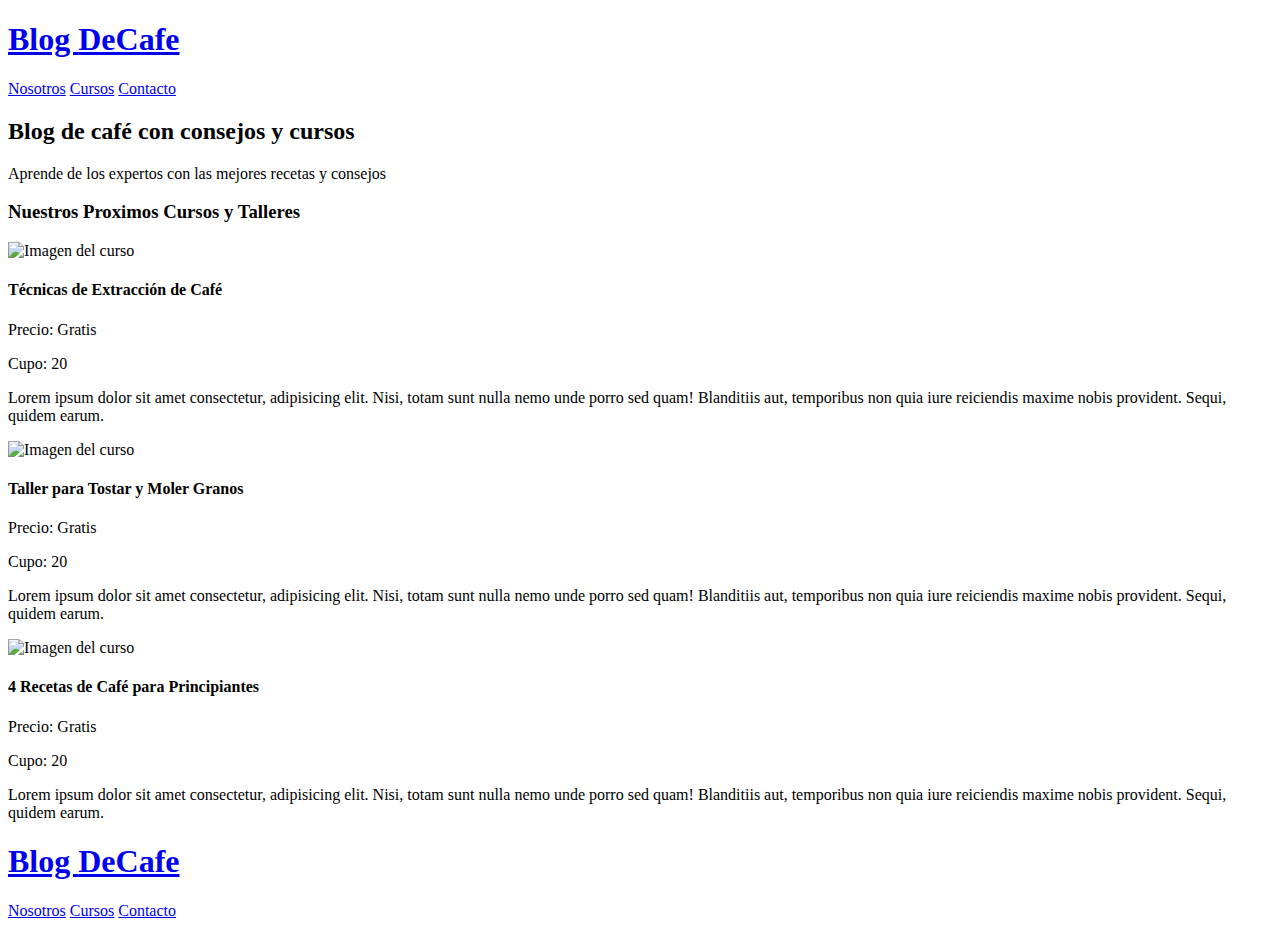
==== cursos.html @ 71fdd53b "Initial commit" ====
<!DOCTYPE html>
<html lang="en">
<head>
    <meta charset="UTF-8">
    <meta name="viewport" content="width=device-width, initial-scale=1.0">
    <title>BlogDeCafé</title>
    <link rel="stylesheet" href="css/normalize.css"> 
    <link href="https://fonts.googleapis.com/css2? family=Open+Sans&family=PT+Sans:wght@400;700&
    display=swap" rel="stylesheet">
    <link rel="stylesheet" href="css/style.css"> 
</head>
<body>
       <header class="header">

        <div class="contenedor">
            <div class="barra">
                <a class="logo" href="index.html">
                    <h1 class="logo__nombre 
                    no-margin centrar-texto">Blog <span 
                    class="logo__bold">DeCafe</span></h1>
                </a>

                <nav class="navegacion">
                    <a href="nosotros.html" class="navegacion__enlace">Nosotros</a>
                    <a href="cursos.html" class="navegacion__enlace">Cursos</a>
                    <a href="contacto.html" class="navegacion__enlace">Contacto</a>

                </nav>
            </div>
        </div>

          <div class="header__texto">
            <h2 class="no-margin">Blog de café con consejos y cursos</h2>
            <p class="no-margin">Aprende de los expertos con las mejores recetas y consejos</p>
          </div>
       </header>
    <main class="contenedor">
       <h3 class="centrar-texto">Nuestros Proximos Cursos y Talleres</h3>

       <div class="curso">
        <div class="curso__imagen">
        <img src="img/curso1.jpg" alt="Imagen del curso">
        </div>

       <div class="curso__informacion">
        <h4 class="no-margin">Técnicas de Extracción de Café</h4>
            <p class="curso__label">Precio:
            <span class="widget-curso__info">Gratis</span>
            </p>
    
            <p class="curso__label">Cupo:
                <span class="curso__info">20</span>
                </p>

            <p class="curso__descripcion">
                Lorem ipsum dolor sit amet consectetur, adipisicing elit. 
                Nisi, totam sunt nulla nemo unde porro sed quam! Blanditiis aut, 
                temporibus non quia iure reiciendis maxime nobis provident. Sequi, 
                quidem earum.
            </p>
       </div> <!--.curso-informacion-->

       </div> <!--.curso-->

       <div class="curso">
        <div class="curso__imagen">
        <img src="img/curso2.jpg" alt="Imagen del curso">
        </div>

       <div class="curso__informacion">
        <h4 class="no-margin">Taller para Tostar y Moler Granos</h4>
            <p class="curso__label">Precio:
            <span class="widget-curso__info">Gratis</span>
            </p>
    
            <p class="curso__label">Cupo:
                <span class="curso__info">20</span>
                </p>

            <p class="curso__descripcion">
                Lorem ipsum dolor sit amet consectetur, adipisicing elit. 
                Nisi, totam sunt nulla nemo unde porro sed quam! Blanditiis aut, 
                temporibus non quia iure reiciendis maxime nobis provident. Sequi, 
                quidem earum.
            </p>
       </div> <!--.curso-informacion-->

       </div> <!--.curso-->

       <div class="curso">
        <div class="curso__imagen">
        <img src="img/curso3.jpg" alt="Imagen del curso">
        </div>

       <div class="curso__informacion">
        <h4 class="no-margin">4 Recetas de Café para Principiantes</h4>
            <p class="curso__label">Precio:
            <span class="widget-curso__info">Gratis</span>
            </p>
    
            <p class="curso__label">Cupo:
                <span class="curso__info">20</span>
                </p>

            <p class="curso__descripcion">
                Lorem ipsum dolor sit amet consectetur, adipisicing elit. 
                Nisi, totam sunt nulla nemo unde porro sed quam! Blanditiis aut, 
                temporibus non quia iure reiciendis maxime nobis provident. Sequi, 
                quidem earum.
            </p>
       </div> <!--.curso-informacion-->

       </div> <!--.curso-->

    

    </main>

    <footer class="footer">
        <div class="contenedor">
            <div class="barra">
                <a class="logo" href="index.html">
                    <h1 class="logo__nombre 
                    no-margin centrar-texto">Blog <span 
                    class="logo__bold">DeCafe</span></h1>
                </a>

                <nav class="navegacion">
                    <a href="nosotros.html" class="navegacion__enlace">Nosotros</a>
                    <a href="cursos.html" class="navegacion__enlace">Cursos</a>
                    <a href="contacto.html" class="navegacion__enlace">Contacto</a>

                </nav>
            </div> 

        </div>

    </footer>
</body>
</html>
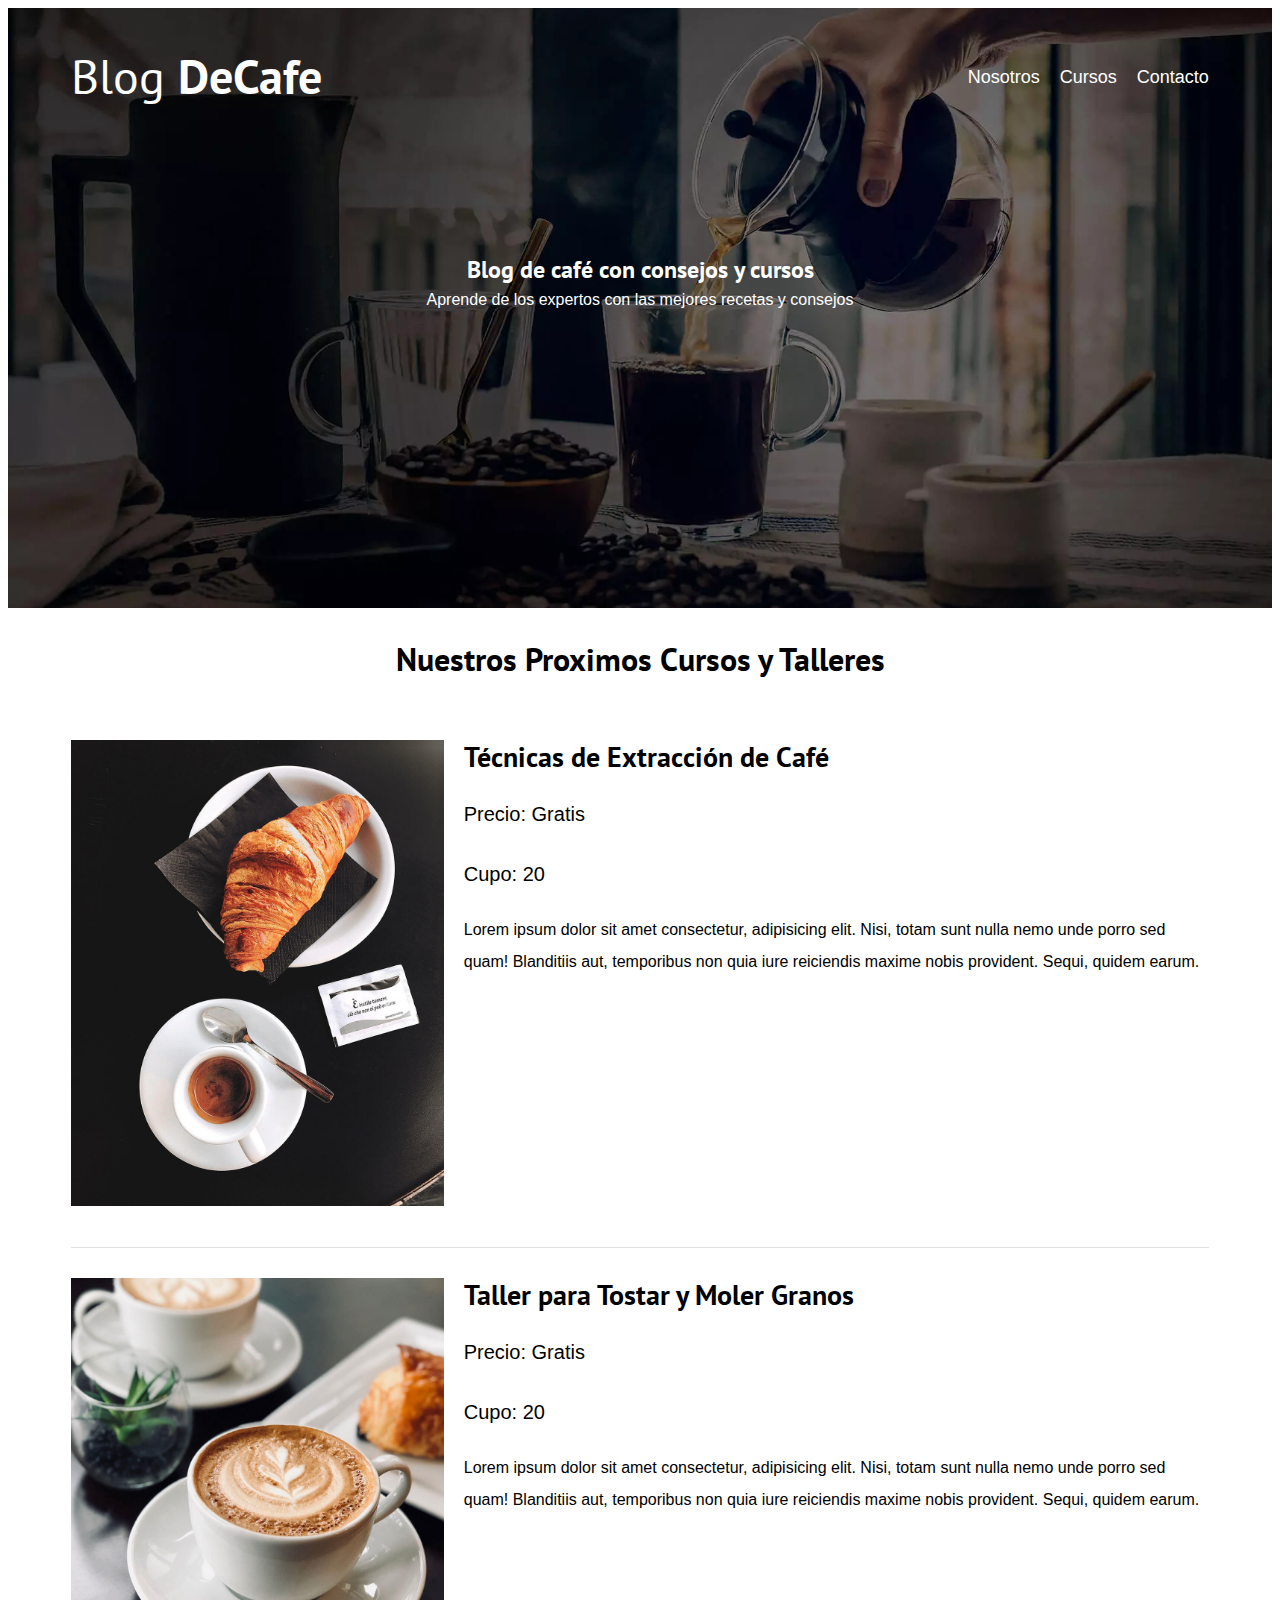
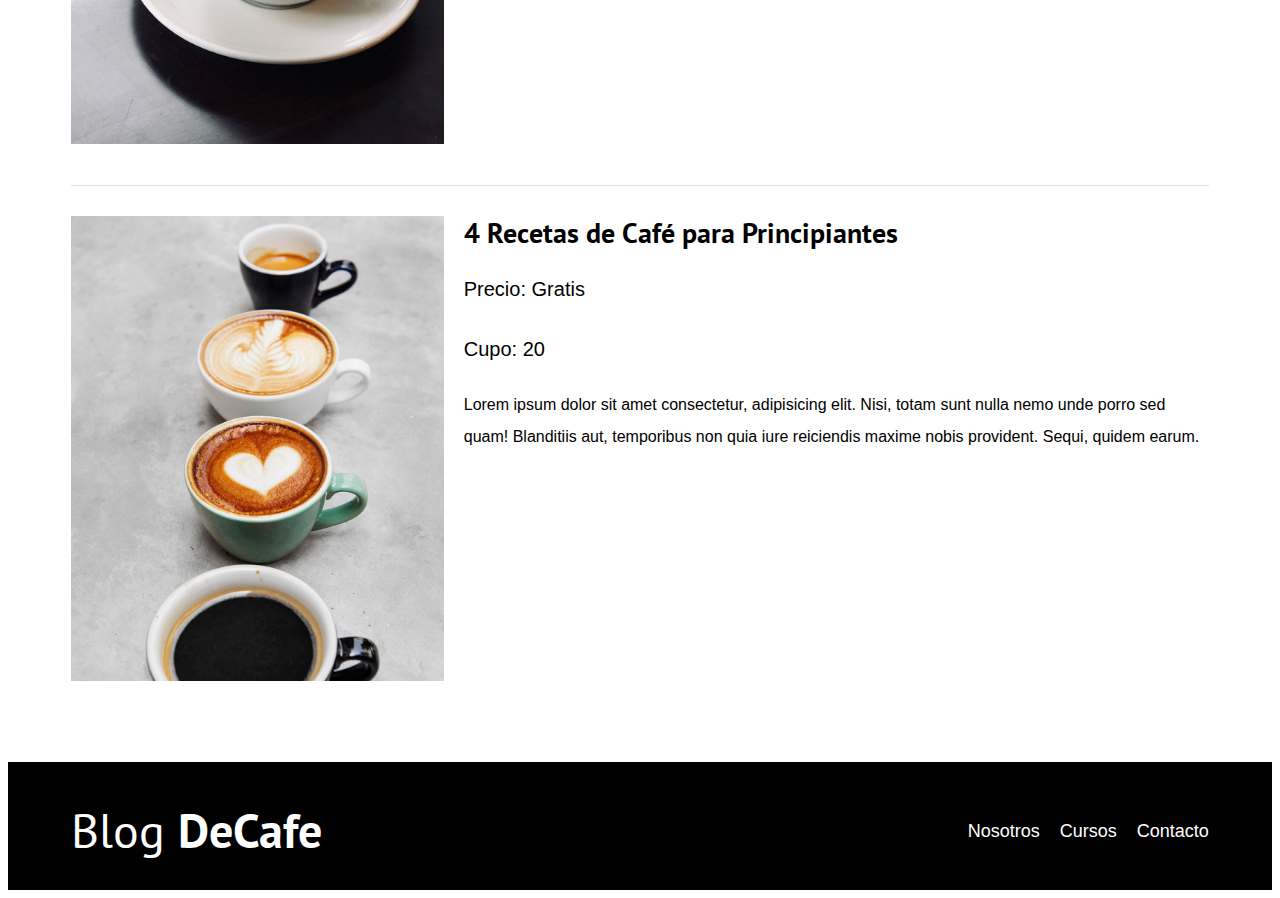
==== commit 44d4801c: "BlogdeCaféJs" ====
--- a/cursos.html
+++ b/cursos.html
@@ -136,5 +136,7 @@
         </div>
 
     </footer>
+
+    <script src="js/modernizr.js"></script>
 </body>
 </html>--- a/css/style.css
+++ b/css/style.css
@@ -0,0 +1,269 @@
+:root{
+    --fuenteHeading: 'PT Sans', Sans-serif;
+    --fuenteParrafos:'Open Sans', Sans-serif;
+
+    --primario: #784D3C;
+    --gris: #e1e1e1;
+    --blaco: #ffffff;
+    --negro:#000000;
+}
+html{
+    box-sizing: border-box;
+    font-size: 62.5%; /*1 rem = 10 pixls*/
+}
+*, *:before, *:after{
+    box-sizing: inherit;
+}
+body{
+    font-family: var(--fuenteParrafos);
+    font-size: 1.6rem;
+    line-height: 2;
+}
+
+/** Globales **/
+.contenedor{
+    max-width: 120rem;
+    width: 90%;
+    margin: 0 auto;
+}
+a{
+    text-decoration: none;
+}
+h1, h2, h3, h4{
+    font-family: var(--fuenteHeading);
+    line-height: 1.2;
+}
+h1{
+    font-size: 4.8rem;
+}
+h2{
+    font-size: 4 rem;
+}
+h3{
+    font-size: 3.2rem;
+}
+h4{
+    font-size: 2.8rem;
+}
+img{
+    max-width: 100%;
+}
+/** Utilidades **/
+.no-margin{
+    margin: 0;
+}
+.no-padding{
+    padding: 0;
+}
+.centrar-texto{
+    text-align: center;
+}
+
+/** Header **/
+.webp .header{
+    background-image: url(../img/banner.webp);
+}
+.no-webp .header{
+    background-image: url(../img/banner.jpg);
+}
+.header{
+    height: 60rem;
+    background-size: cover;
+    background-repeat: no-repeat;
+    background-position: center center;
+}
+.header__texto{
+    text-align: center;
+    color: var(--blaco);
+    margin-top: 5rem;
+}
+@media(min-width:768px){
+    .header__texto{
+        margin-top: 15rem;
+    }
+}
+
+.barra{
+    padding-top: 4rem;
+}
+@media(min-width: 768px){
+    .barra{
+        display: flex;
+        justify-content: space-between;
+        align-items: center;
+    }
+}
+.logo{
+color: var(--blaco);
+}
+.logo__nombre{
+ font-weight: normal;
+}
+.logo__bold{
+  font-weight: 700;
+}
+@media(min-width: 768px){
+    .navegacion{
+        display: flex;
+        gap: 2rem;
+    }
+    
+}
+.navegacion__enlace{
+    display: block;
+    text-align: center;
+    font-size: 1.8rem;
+    color: var(--blaco);
+}
+
+@media(min-width: 768px){
+    .contenido-principal{
+        display: grid;
+        grid-template-columns: 2fr 1fr;
+        column-gap: 4rem;
+    }
+}
+
+.entrada{
+    border-bottom: 1px solid var(--gris);
+    margin-bottom: 2rem;
+}
+.entrada:last-of-type{
+    border: none;
+    margin-bottom: 0;
+}
+.boton{
+    display: block;
+    font-family: var(--fuenteHeading);
+    color: var(--blaco);
+    text-align: center;
+    padding: 1rem 3rem;
+    font-size: 1.8rem;
+    text-transform: uppercase;
+    font-weight: bold;
+    margin-bottom: 2rem;
+    border: none;
+}
+@media(min-width: 768px){
+    .boton{
+        display: inline-blockl;
+    }
+}
+.boton:hover{
+    cursor: pointer;
+}
+.boton--primario{
+    background-color: var(--negro);
+    
+}
+
+.boton--secundario{
+    background-color: var(--primario);
+}
+
+.cursos{
+list-style: none; /**Para quitar las viñetas °**/
+}
+
+.widget-curso{
+     border-bottom: 1px solid var(--gris);
+     margin-bottom: 2rem;
+}
+.widget-curso:last-of-type{
+    border: none;
+    margin-bottom: 0;
+}
+.widget-curso__label{
+    font-family: var(--fuenteHeading);
+    font-weight: bold;
+    
+}
+.widget-curso__info{
+    font-weight: normal;
+}
+
+.widget-curso__label,
+.widget-curso__info{
+    font-size: 2rem;
+}
+.footer{
+    background-color: var(--negro);
+    padding-bottom: 3rem;
+    margin-top: 4rem;
+}
+
+/*Sobre Nosotros*/
+@media(min-width: 768px){
+    .sobre-nosotros{
+        display: flex;
+       justify-content: space-between;
+    }
+    .sobre-nosotros__imagen{
+        flex: 0 0 calc(50% - 1rem);
+    }
+    .sobre-nosotros__texto{
+        flex:0 0 calc(50% - 1rem);
+    }
+   
+    /*
+    .sobre-nosotros{
+        display: grid;
+        grid-template-columns: repeat(2, 1fr);
+        column-gap: 2rem;
+    }
+     Cualquiera de las dos maneras hacen lo mismo, pero gap todavía no es muy soportado por los navegadores*/
+}
+.curso{
+    padding: 3rem 0;
+    border-bottom: 1px solid var(--gris);
+}
+@media(min-width: 768px){
+    .curso{
+        display: grid;
+        grid-template-columns: 1fr 2fr;
+        column-gap: 2rem;
+    }
+}
+.curso:last-of-type{
+    border: none;
+}
+
+
+.curso__label,
+.curso__info{
+font-size: 2rem;
+}
+
+/*Contacto*/
+.contacto-bg{
+    background-image: url(../img/contacto.jpg);
+    height: 40rem;
+    background-size: cover;
+    background-repeat: no-  repeat ;
+}
+
+.formulario{
+background-color: var(--blaco);
+margin: -5rem auto 0 auto;
+width: 95%;
+padding: 5rem;
+}
+.campo{
+   display: flex;
+   margin-bottom: 2rem;
+
+}
+.campo__label{
+    flex: 0 0 9rem;
+    text-align: right;
+    padding-right: 2rem;
+
+}
+.campo__field{
+    flex: 1;
+    border: 1px solid var(--gris);
+}
+.campo__field--textarea{
+    height: 20rem;
+
+}
